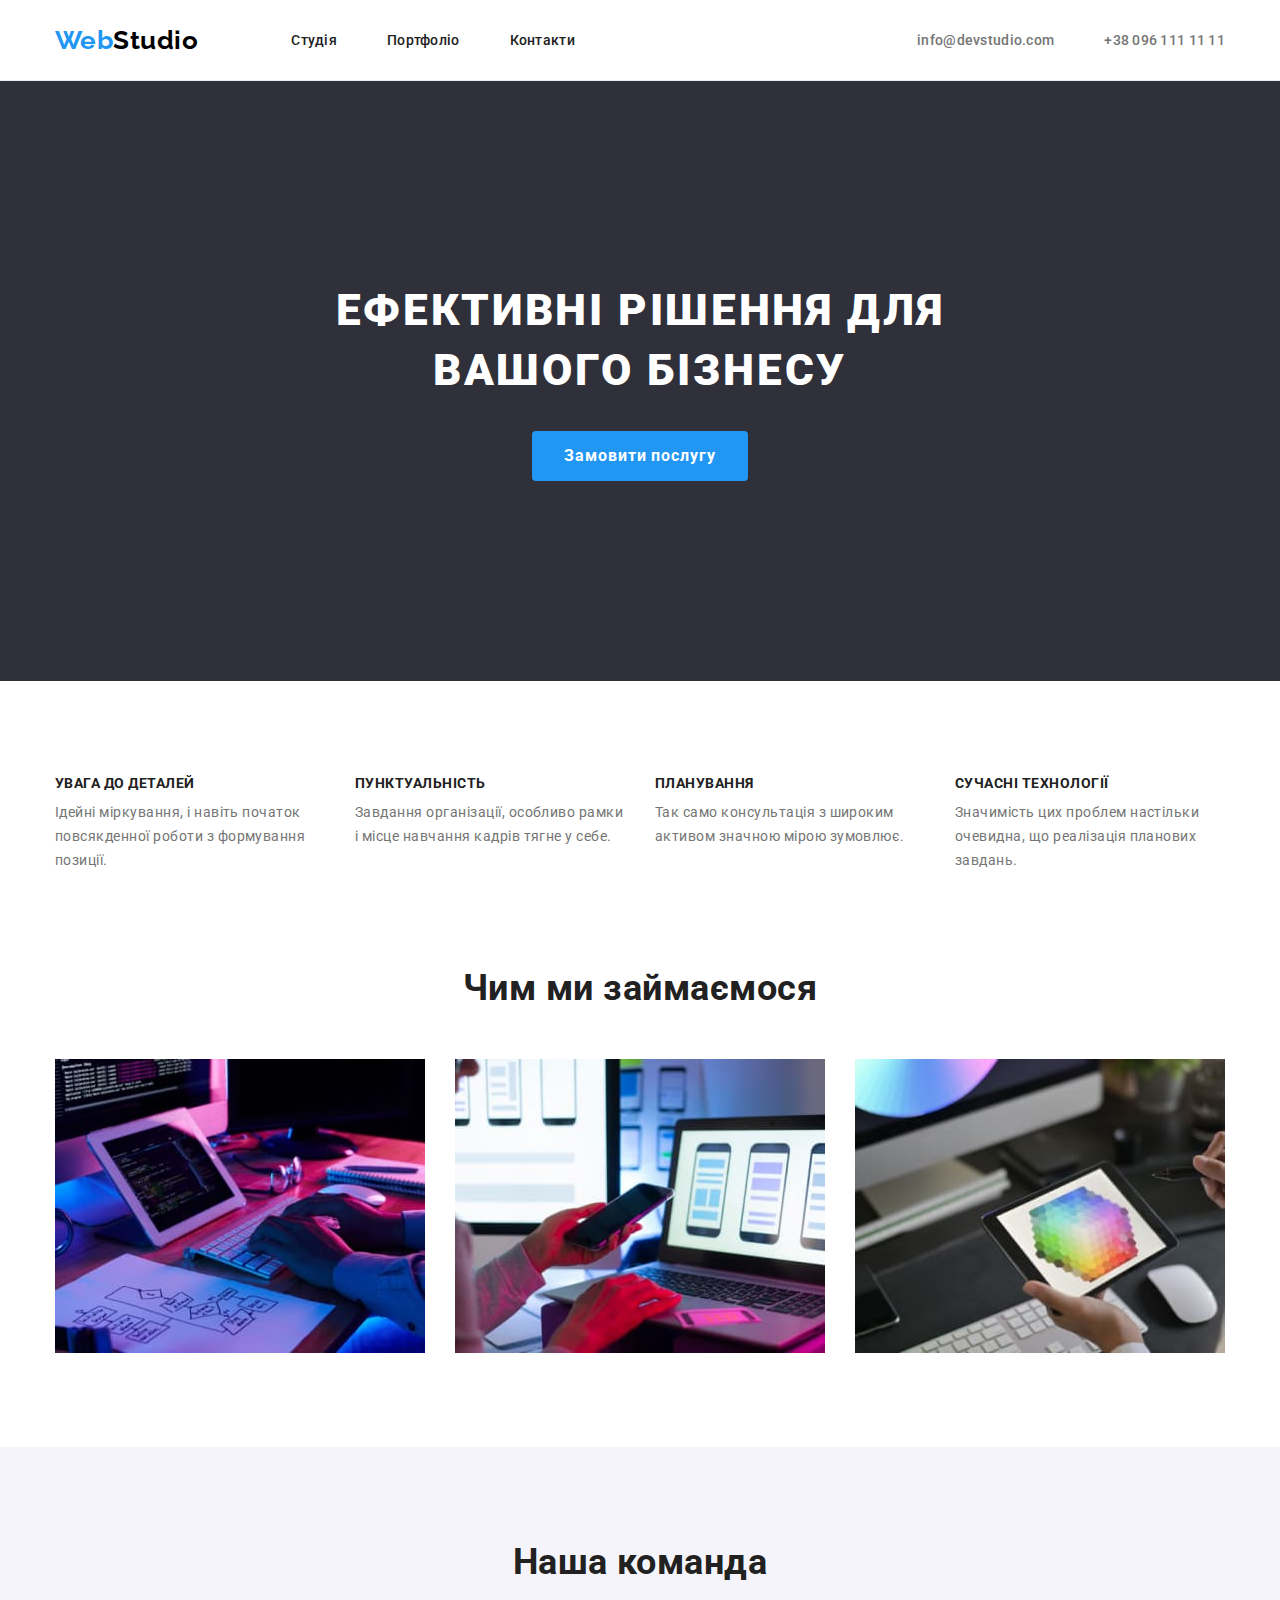
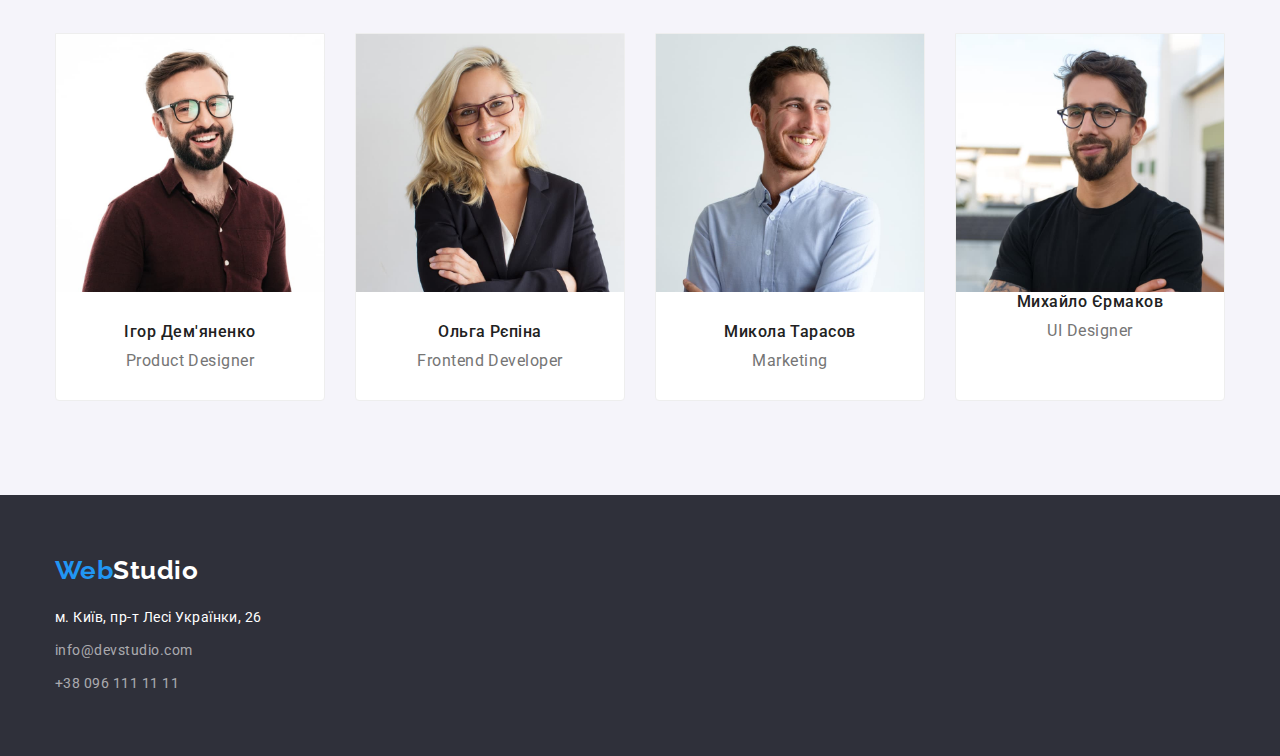
==== index.html @ 4dac2e26 "клонує усі файли з hw-03" ====
<!DOCTYPE html>
<html lang="uk">
  <head>
    <meta charset="UTF-8" />
    <meta http-equiv="X-UA-Compatible" content="IE=edge" />
    <meta name="viewport" content="width=device-width, initial-scale=1.0" />
    <title>WebStudio</title>
    <link
      href="https://fonts.googleapis.com/css2?family=Raleway:wght@700&family=Roboto:wght@400;500;700;900&display=swap"
      rel="stylesheet"
    />
    <link
      rel="stylesheet"
      href="https://cdnjs.cloudflare.com/ajax/libs/modern-normalize/1.1.0/modern-normalize.min.css"
    />
    <link rel="stylesheet" href="./css/styles.css" />
  </head>
  <body>
    <!--Шапка-->
    <header class="header">
      <div class="container main-header">
        <nav class="main-nav">
          <a class="logo-header" href="#"><span class="web">Web</span>Studio</a>
          <ul class="nav list">
            <li class="item"><a href="./index.html">Студія</a></li>
            <li class="item"><a href="./portfolio.html">Портфоліо</a></li>
            <li class="item"><a href="">Контакти</a></li>
          </ul>
        </nav>
        <ul class="contacts list">
          <li class="item"><a href="mailto:info@devstudio.com">info@devstudio.com</a></li>
          <li class="item"><a href="tell:+380961111111">+38 096 111 11 11</a></li>
        </ul>
      </div>
    </header>
    <!--Заказ услуги-->
    <!--Основной контент-->
    <main>
      <section class="hero">
        <div class="container">
          <h1 class="hero-title">ефективні рішення для вашого бізнесу</h1>
          <button class="btn" type="button">Замовити послугу</button>
        </div>
      </section>

      <!--Особливості-->
      <section class="advantage desk">
        <div class="container">
          <h2 class="title visually-hidden">Наші переваги</h2>
          <ul class="advantage-review list">
            <li class="item">
              <h3 class="advantage-point">увага до деталей</h3>
              <p>Ідейні міркування, і навіть початок повсякденної роботи з формування позиції.</p>
            </li>

            <li class="item">
              <h3 class="advantage-point">пунктуальність</h3>
              <p>Завдання організації, особливо рамки і місце навчання кадрів тягне у себе.</p>
            </li>

            <li class="item">
              <h3 class="advantage-point">планування</h3>
              <p>Так само консультація з широким активом значною мірою зумовлює.</p>
            </li>

            <li class="item">
              <h3 class="advantage-point">сучасні технології</h3>
              <p>Значимість цих проблем настільки очевидна, що реалізація планових завдань.</p>
            </li>
          </ul>
        </div>
      </section>

      <!--Хто ми-->
      <section class="activity section">
        <div class="container">
          <h2 class="title">Чим ми займаємося</h2>
          <ul class="activity-review list">
            <li class="item">
              <img src="./images/box1.jpg" alt="Розробка комп'ютерних програм" width="370" />
            </li>
            <li class="item">
              <img src="./images/box2.jpg" alt="Розробка мобільних додатків" width="370" />
            </li>
            <li class="item">
              <img src="./images/box3.jpg" alt="Розробка ігор" width="370" />
            </li>
          </ul>
        </div>
      </section>

      <!--Команда-->
      <section class="team section">
        <div class="container">
          <h2 class="title">Наша команда</h2>
          <ul class="team-review list">
            <li class="item">
              <img src="./images/staff1.jpg" alt="фото співробітника 1" width="270" />
              <div class="card-bottom">
                <h3 class="team-names">Ігор Дем'яненко</h3>
                <p lang="en">Product Designer</p>
              </div>
            </li>
            <li class="item">
              <img src="./images/staff2.jpg" alt="фото співробітника 2" width="270" />
              <div class="card-bottom">
                <h3 class="team-names">Ольга Рєпіна</h3>
                <p lang="en">Frontend Developer</p>
              </div>
            </li>
            <li class="item">
              <img src="./images/staff3.jpg" alt="фото співробітника 3" width="270" />
              <div class="card-bottom">
                <h3 class="team-names">Микола Тарасов</h3>
                <p lang="en">Marketing</p>
              </div>
            </li>
            <li class="item">
              <img src="./images/staff4.jpg" alt="фото співробітника 3" width="270" />
              <h3 class="team-names">Михайло Єрмаков</h3>
              <p lang="en">UI Designer</p>
            </li>
          </ul>
        </div>
      </section>
    </main>
    <footer class="footer">
      <div class="container main-footer">
        <a class="logo-footer" href=""><span class="web">Web</span>Studio</a>
        <address class="address">м. Київ, пр-т Лесі Українки, 26</address>
        <ul class="footer-contacts list">
          <li class="item"><a href="mailto:info@devstudio.com">info@devstudio.com</a></li>
          <li class="item"><a href="tell:+380961111111">+38 096 111 11 11</a></li>
        </ul>
      </div>
    </footer>
  </body>
</html>
---- css/styles.css ----
body {
  font-family: 'Roboto', sans-serif;
  color: #212121;
  letter-spacing: 0.03em;
}

:root {
  --main-background-color: #2f303a;
  --main-text-color: #757575;
  --accent-color: #2196f3;
}

.visually-hidden {
  position: absolute;
  width: 1px;
  height: 1px;
  margin: -1px;
  border: 0;
  padding: 0;
  white-space: nowrap;
  clip-path: inset(100%);
  clip: rect(0 0 0 0);
  overflow: hidden;
}

h1,
h2,
h3,
h4,
h5,
h6,
p {
  margin: 0;
}

.list {
  list-style: none;
  margin: 0;
  padding: 0;
}

button {
  cursor: pointer;
}

.container {
  margin: 0 auto;
  width: 1200px;
  padding-left: 15px;
  padding-right: 15px;
  /*outline: 2px solid tomato;*/
}

.section {
  padding-top: 94px;
  padding-bottom: 94px;
}

img {
  display: block;
  max-width: 100%;
}

.hero {
  padding-top: 200px;
  padding-bottom: 200px;
}

.desk {
  padding-top: 94px;
  padding-bottom: 0;
}

/*header*/

.main-header {
  display: flex;
  align-items: center;
}

.header {
  background-color: #ffff;
}

.header {
  border-bottom: 1px solid #ececec;
}
.web {
  color: var(--accent-color);
}

.logo-header {
  /*padding-top: 24px;
  padding-bottom: 25px;*/

  font-family: 'Raleway';
  color: #000000;
  font-weight: 700;
  font-size: 26px;
  line-height: 1.1923;
  text-decoration: none;
}

.main-nav {
  display: flex;
  align-items: center;
}

.nav {
  display: flex;
  margin-left: 93px;
  gap: 50px;
}

/*.nav .item + .item {
  margin-left: 50px;
}*/

.nav a {
  display: block;
  padding-top: 32px;
  padding-bottom: 32px;

  color: #212121;
  font-weight: 500;
  font-size: 14px;
  line-height: 1.1428;
  text-decoration: none;
  letter-spacing: 0.02em;
}

.nav a:hover,
.nav a:focus {
  color: var(--accent-color);
}

.contacts {
  display: flex;
  margin-left: auto;
  gap: 50px;
}

/*.contacts .item + .item {
  margin-left: 50px;
}*/

.contacts a {
  color: #757575;
  font-weight: 500;
  font-size: 14px;
  line-height: 1.1428;
  text-decoration: none;
  letter-spacing: 0.02em;
}

.contacts a:hover,
.contacts a:focus {
  color: var(--accent-color);
}

/*hero*/

.hero {
  background-color: var(--main-background-color);
  color: #ffff;
  text-align: center;
}

.hero-title {
  width: 696px;
  margin-right: auto;
  margin-left: auto;
  font-weight: 900;
  font-size: 44px;
  line-height: 1.3636;
  letter-spacing: 0.06em;
  text-transform: uppercase;
}

.btn {
  display: inline-block;
  background: var(--accent-color);
  color: #ffff;
  font-family: 'Roboto';
  font-weight: 700;
  font-size: 16px;
  line-height: 1.875;
  letter-spacing: 0.06em;

  border: 0;
  border-radius: 4px;
  padding: 10px 32px;
  min-width: 152px;
  min-height: 30px;
  margin-top: 30px;
}

/* button hero*/

.btn:hover,
.btn:focus {
  border: none;
  background-color: #188ce8;
}

.btn:active {
  border: none;
}

/* advatages*/

.title {
  margin-bottom: 50px;
  font-weight: 700;
  font-size: 36px;
  line-height: 1.1666;
}

.advantage-review {
  display: flex;
  flex-wrap: wrap;
  gap: 30px;
  justify-content: space-between;
}

.advantage-review .item {
  flex-basis: calc((100% - 90px) / 4);

  /*width: 270px;*/
}

/*.advantage-review .item + .item {
margin-left: 30px;
}*/

.advantage-point {
  margin-bottom: 10px;
  font-weight: 700;
  font-size: 14px;
  line-height: 1.1428;
  text-transform: uppercase;
}

.advantage-review p {
  color: var(--main-text-color);
  font-size: 14px;
  line-height: 1.7142;
}

/*Activity*/

.activity {
  text-align: center;
}

.activity-review {
  display: flex;
  gap: 30px;
  justify-content: space-between;
}

.activity-review .item {
  flex-basis: calc((100% - 60px) / 3);
}

/*.activity-review .item + .item {
  margin-left: 30px;
}*/

/*team*/

.team {
  background-color: #f5f4fa;
  text-align: center;
}

.team-review {
  display: flex;
  gap: 30px;
  justify-content: space-between;
}

/*team-review .item {
  flex-basis: calc((100% - 90px) / 4);
}
/*.team-review .item + .item {
  margin-left: 30px;
}*/

.card-bottom {
  padding-top: 30px;
  padding-bottom: 30px;
}

.team-names {
  margin-bottom: 10px;

  font-weight: 500;
  font-size: 16px;
  line-height: 1.1875;
}

.team-review p {
  color: var(--main-text-color);
  font-size: 16px;
  line-height: 1.1875;
}

.team-review .item {
  flex-basis: calc((100% - 90px) / 4);
  background: #ffffff;
  border: 1px solid #eeeeee;
  border-radius: 0px 0px 4px 4px;
}

/*footer*/

.footer {
  background-color: var(--main-background-color);
  padding-top: 60px;
  padding-bottom: 60px;
}

/*.main-footer {
  display: flex;
  flex-direction: column;
}*/

.logo-footer {
  /*padding-top: 60px;*/
  display: inline-block;
  margin-bottom: 20px;
  font-family: 'Raleway';
  color: #ffffff;
  font-weight: 700;
  font-size: 26px;
  line-height: 1.1923;
  text-decoration: none;
}

.address {
  margin-bottom: 9px;
  font-style: normal;
  font-size: 14px;
  line-height: 1.7142;
  color: #ffff;
}

.footer-contacts .item:not(:last-child) {
  margin-bottom: 9px;
}
.footer-contacts a {
  font-size: 14px;
  line-height: 1.7142;
  color: rgba(255, 255, 255, 0.6);
  text-decoration: none;
}

.footer-contacts a:hover,
.footer-contacts a:focus {
  color: var(--accent-color);
}

/* ПОРТФОЛІО*/

.portfolio-buttons {
  display: flex;
  gap: 8px;
  justify-content: center;

  margin-bottom: 50px;
}

/*.portfolio-buttons .item {
  flex-basis: calc((100% - 90px) / 4);
}

/*.portfolio-buttons .item + .item {
  margin-left: 8px;
}*/

.portfolio-buttons button {
  min-width: 73px;
  font-family: 'Roboto';
  font-weight: 500;
  font-size: 16px;
  line-height: 1.625;
  border: none;
  background: #f5f4fa;
  color: #212121;
  border-radius: 4px;
  padding-top: 6px;
  padding-bottom: 6px;
  padding-right: 22px;
  padding-left: 22px;
  text-align: center;
}

.portfolio-buttons button:hover,
.portfolio-buttons button:focus,
.portfolio-buttons button:active {
  color: #ffffff;
  background-color: var(--accent-color);
}

.portfolio-buttons .main {
  padding-top: 6px;
  padding-bottom: 6px;
  padding-right: 25px;
  padding-left: 25px;
}

.portfolio-examples {
  display: flex;
  flex-wrap: wrap;
  gap: 30px;
  justify-content: space-between;
}

.portfolio-examples a {
  text-decoration: none;
}

.portfolio-examples .item {
  background-color: #ffffff;
  flex-basis: calc((100% - 60px) / 3);
  /*text-align: center;*/
}

.project-title {
  margin-bottom: 4px;

  font-weight: 700;
  font-size: 18px;
  line-height: 2;
  letter-spacing: 0.06em;

  color: #212121;
}

.portfolio-examples p {
  /*padding-bottom: 20px;
  padding-left: 24px;*/

  font-size: 16px;
  line-height: 1.875;
  color: var(--main-text-color);
}

.portfolio-examples .box {
  border-right: 1px solid #eeeeee;
  border-bottom: 1px solid #eeeeee;
  border-left: 1px solid #eeeeee;

  padding-top: 20px;
  padding-right: 24px;
  padding-bottom: 20px;
  padding-left: 24px;
}
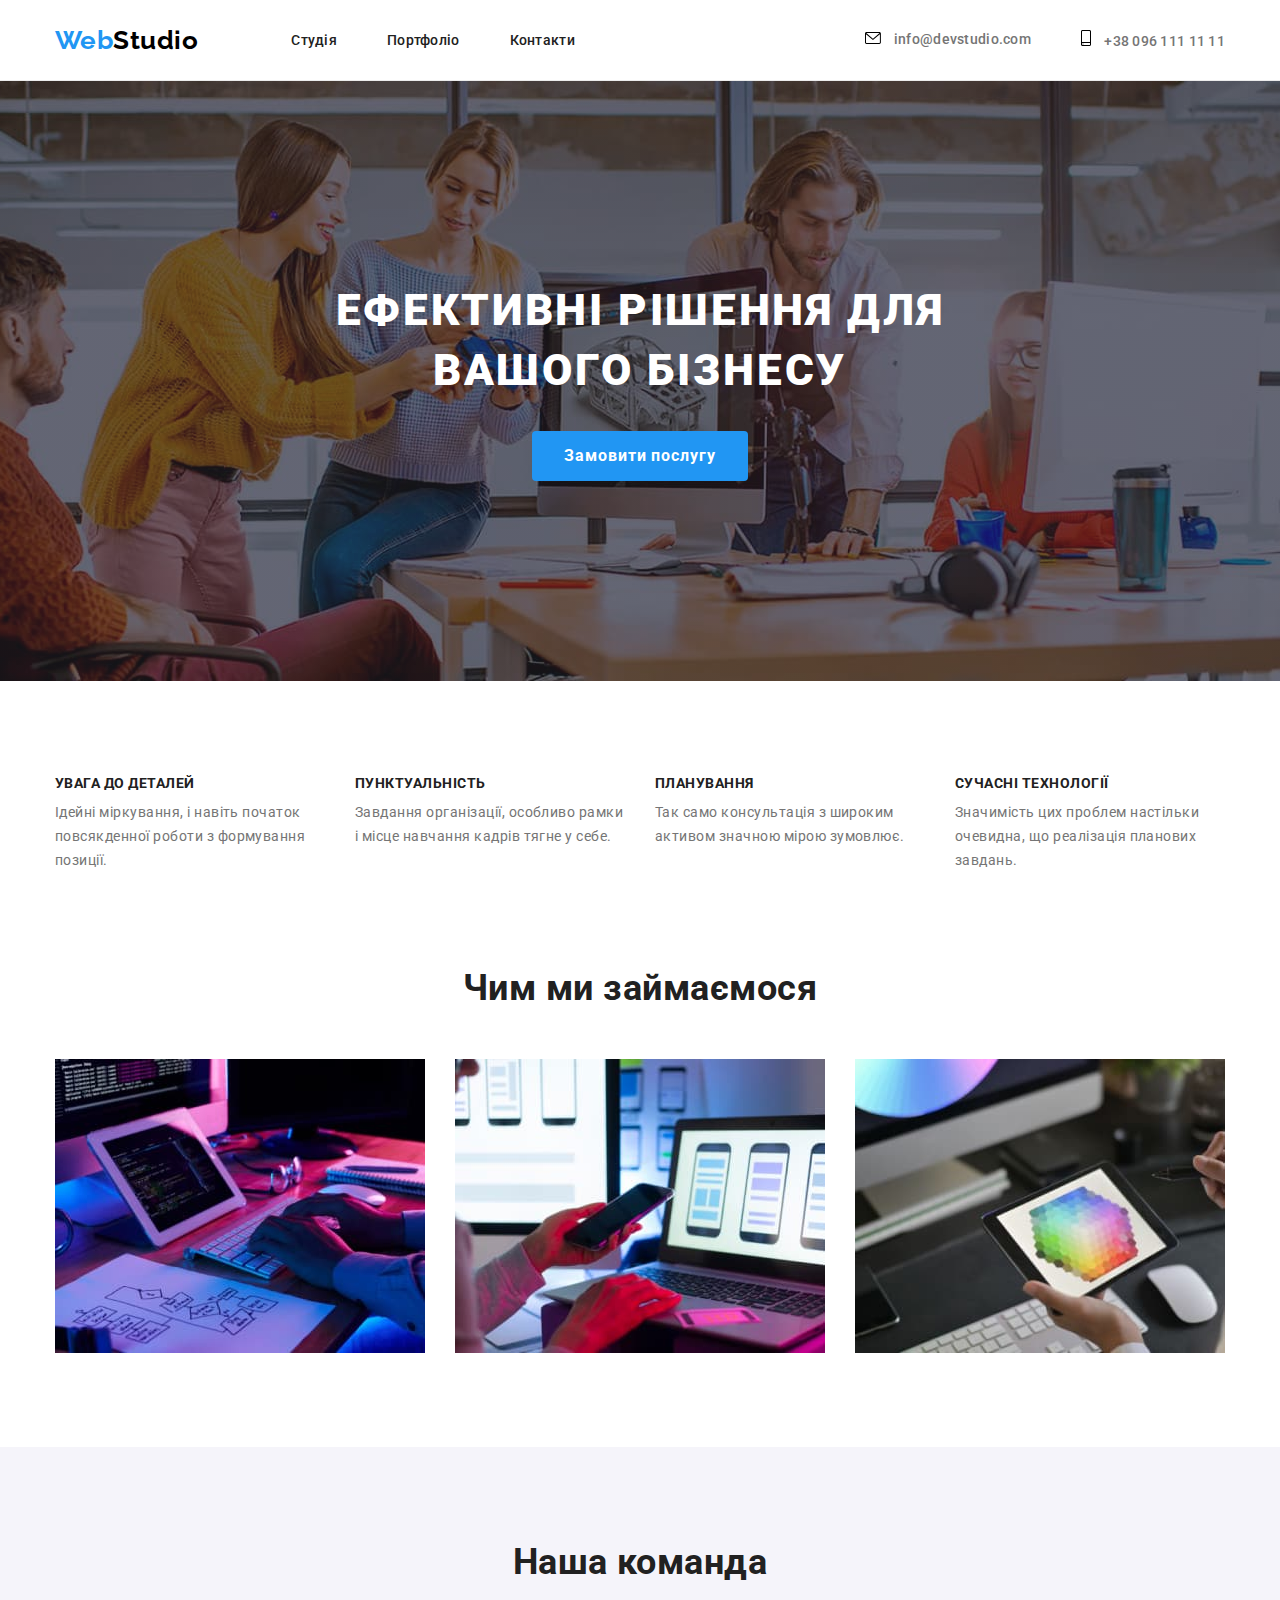
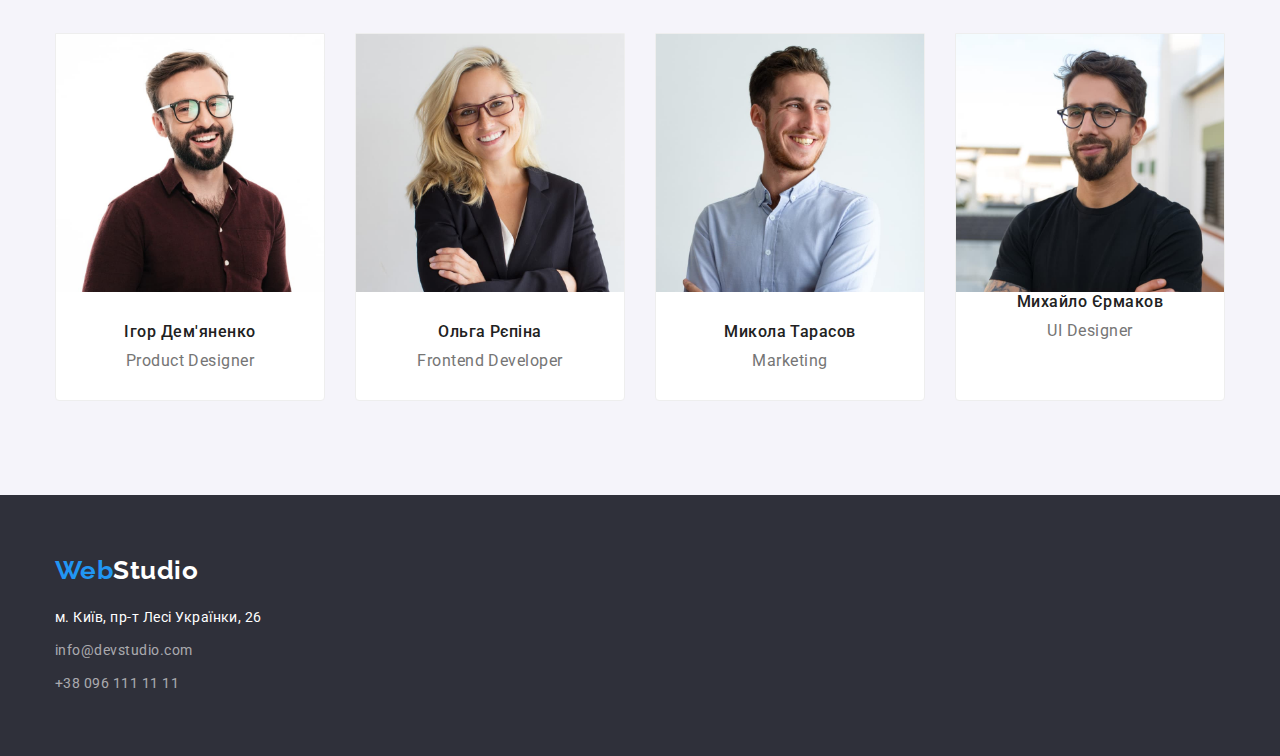
==== commit 158d98c6: "завантажує спрей svg" ====
--- a/index.html
+++ b/index.html
@@ -28,8 +28,22 @@
           </ul>
         </nav>
         <ul class="contacts list">
-          <li class="item"><a href="mailto:info@devstudio.com">info@devstudio.com</a></li>
-          <li class="item"><a href="tell:+380961111111">+38 096 111 11 11</a></li>
+          <li class="item">
+            <a href="mailto:info@devstudio.com">
+              <svg class="icon-color" width="16" height="12">
+                <use href="./images/icons.svg#icon-envelope-hover"></use>
+              </svg>
+              info@devstudio.com
+            </a>
+          </li>
+          <li class="item">
+            <a href="tell:+380961111111">
+              <svg class="icon-color" width="10" height="16">
+                <use href="./images/icons.svg#icon-smartphone-1"></use>
+              </svg>
+              +38 096 111 11 11</a
+            >
+          </li>
         </ul>
       </div>
     </header>
--- a/css/styles.css
+++ b/css/styles.css
@@ -144,6 +144,10 @@
   margin-left: 50px;
 }*/
 
+.icon-color {
+  margin-right: 10px;
+}
+
 .contacts a {
   color: #757575;
   font-weight: 500;
@@ -156,6 +160,11 @@
 .contacts a:hover,
 .contacts a:focus {
   color: var(--accent-color);
+}
+
+.contacts a:hover .icon-color,
+.contacts a:focus .icon-color {
+  fill: var(--accent-color);
 }
 
 /*hero*/
@@ -164,6 +173,19 @@
   background-color: var(--main-background-color);
   color: #ffff;
   text-align: center;
+}
+
+/*багатошаровий фон*/
+.hero {
+  max-width: 1600px;
+  height: 600px;
+  margin-left: auto;
+  margin-right: auto;
+  background-image: linear-gradient(rgba(47, 48, 58, 0.4), rgba(47, 48, 58, 0.4)),
+    url(../images/hero.jpg);
+  background-repeat: no-repeat;
+  background-size: cover;
+  background-position: center;
 }
 
 .hero-title {
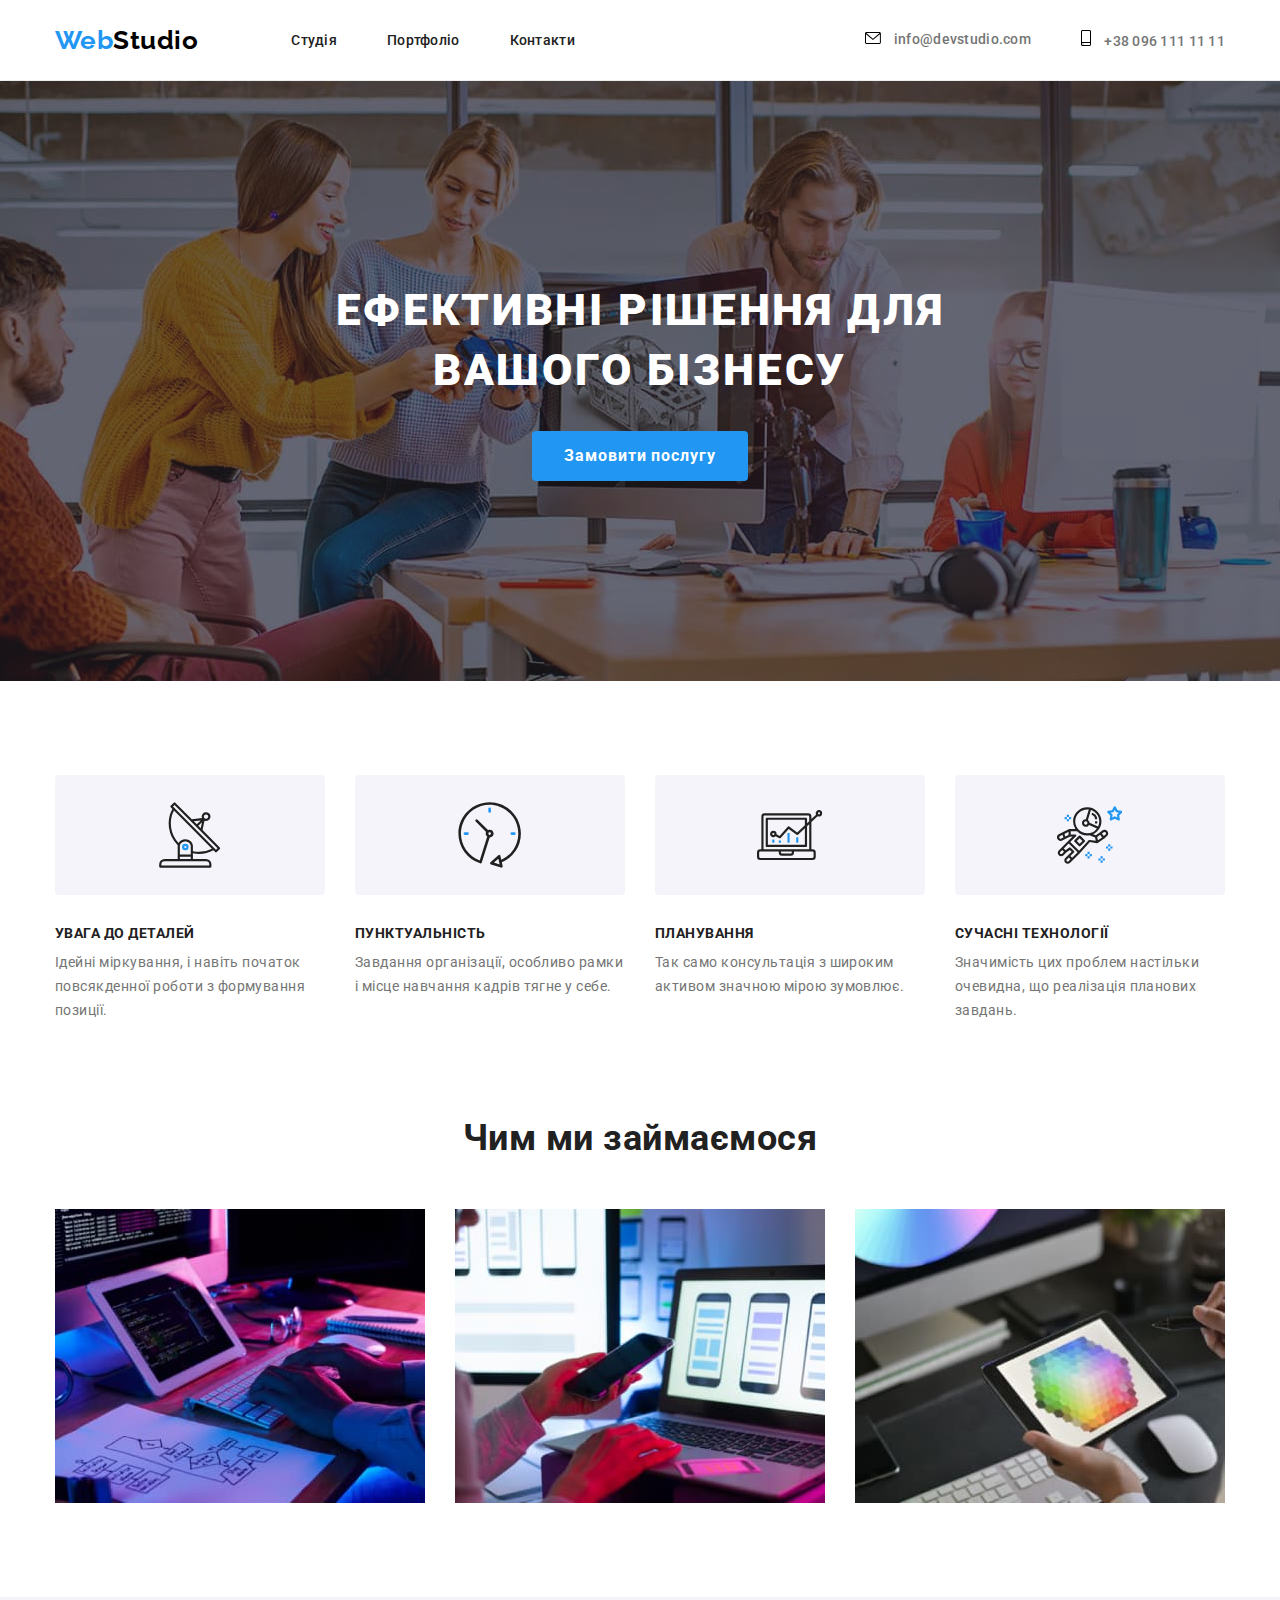
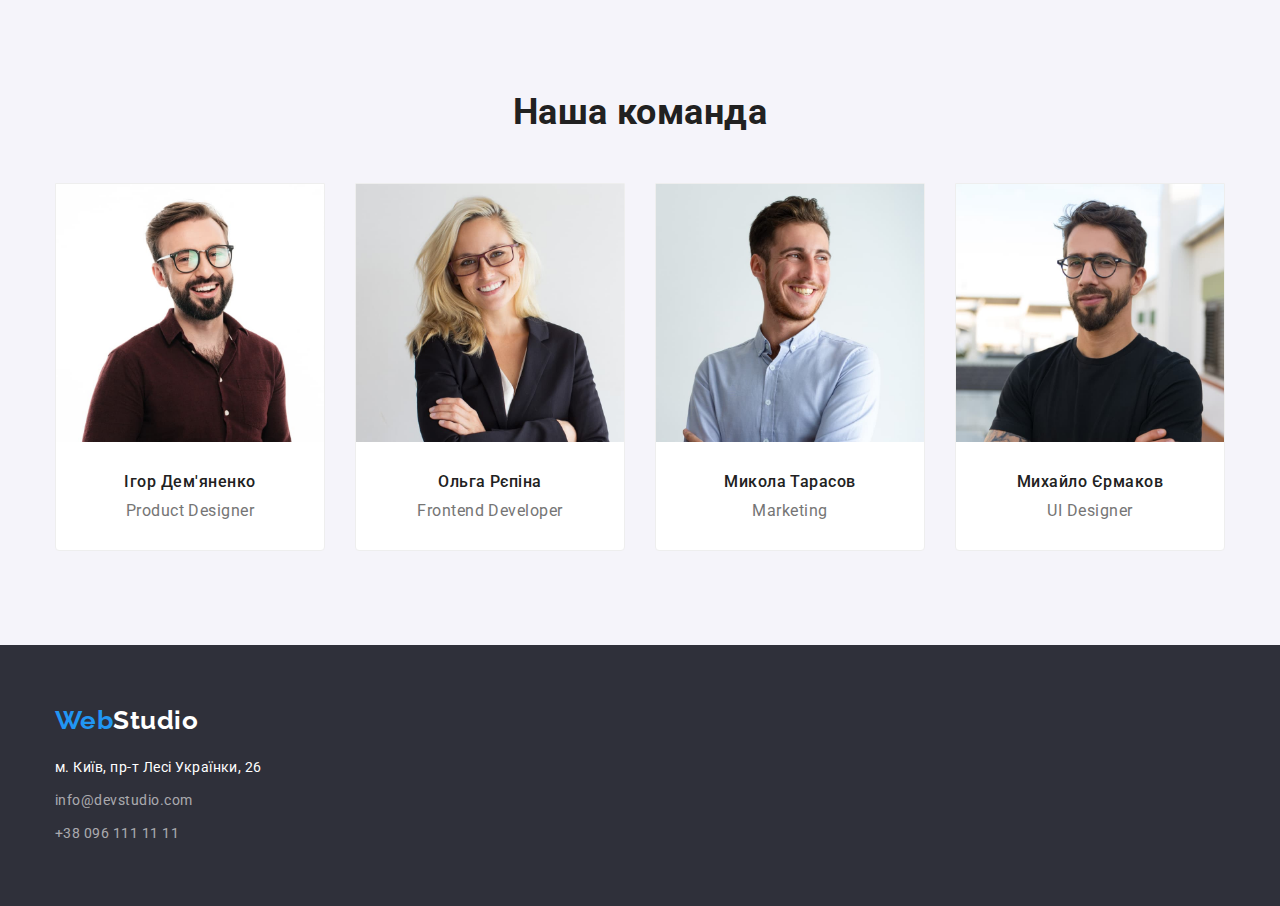
==== commit 6dc7f3e3: "встановлює іконки в ПЕРЕВАГИ" ====
--- a/index.html
+++ b/index.html
@@ -63,21 +63,41 @@
           <h2 class="title visually-hidden">Наші переваги</h2>
           <ul class="advantage-review list">
             <li class="item">
+              <div class="picture">
+                <svg width="65.32" height="70">
+                  <use href="./images/icons.svg#icon-antenna-1"></use>
+                </svg>
+              </div>
               <h3 class="advantage-point">увага до деталей</h3>
               <p>Ідейні міркування, і навіть початок повсякденної роботи з формування позиції.</p>
             </li>
 
             <li class="item">
+              <div class="picture">
+                <svg width="65.32" height="70">
+                  <use href="./images/icons.svg#icon-clock-1"></use>
+                </svg>
+              </div>
               <h3 class="advantage-point">пунктуальність</h3>
               <p>Завдання організації, особливо рамки і місце навчання кадрів тягне у себе.</p>
             </li>
 
             <li class="item">
+              <div class="picture">
+                <svg width="65.32" height="70">
+                  <use href="./images/icons.svg#icon-diagram-1"></use>
+                </svg>
+              </div>
               <h3 class="advantage-point">планування</h3>
               <p>Так само консультація з широким активом значною мірою зумовлює.</p>
             </li>
 
             <li class="item">
+              <div class="picture">
+                <svg width="65.32" height="70">
+                  <use href="./images/icons.svg#icon-astronaut-1"></use>
+                </svg>
+              </div>
               <h3 class="advantage-point">сучасні технології</h3>
               <p>Значимість цих проблем настільки очевидна, що реалізація планових завдань.</p>
             </li>
@@ -130,9 +150,11 @@
               </div>
             </li>
             <li class="item">
-              <img src="./images/staff4.jpg" alt="фото співробітника 3" width="270" />
-              <h3 class="team-names">Михайло Єрмаков</h3>
-              <p lang="en">UI Designer</p>
+              <img src="./images/staff4.jpg" alt="фото співробітника 4" width="270" />
+              <div class="card-bottom">
+                <h3 class="team-names">Михайло Єрмаков</h3>
+                <p lang="en">UI Designer</p>
+              </div>
             </li>
           </ul>
         </div>
--- a/css/styles.css
+++ b/css/styles.css
@@ -230,6 +230,19 @@
 }
 
 /* advatages*/
+
+/*написання картинки з вбудованою іконкою*/
+
+.picture {
+  display: flex;
+  width: 270px;
+  height: 120px;
+  background: #f5f4fa;
+  border-radius: 4px;
+  margin-bottom: 30px;
+  align-items: center;
+  justify-content: center;
+}
 
 .title {
   margin-bottom: 50px;
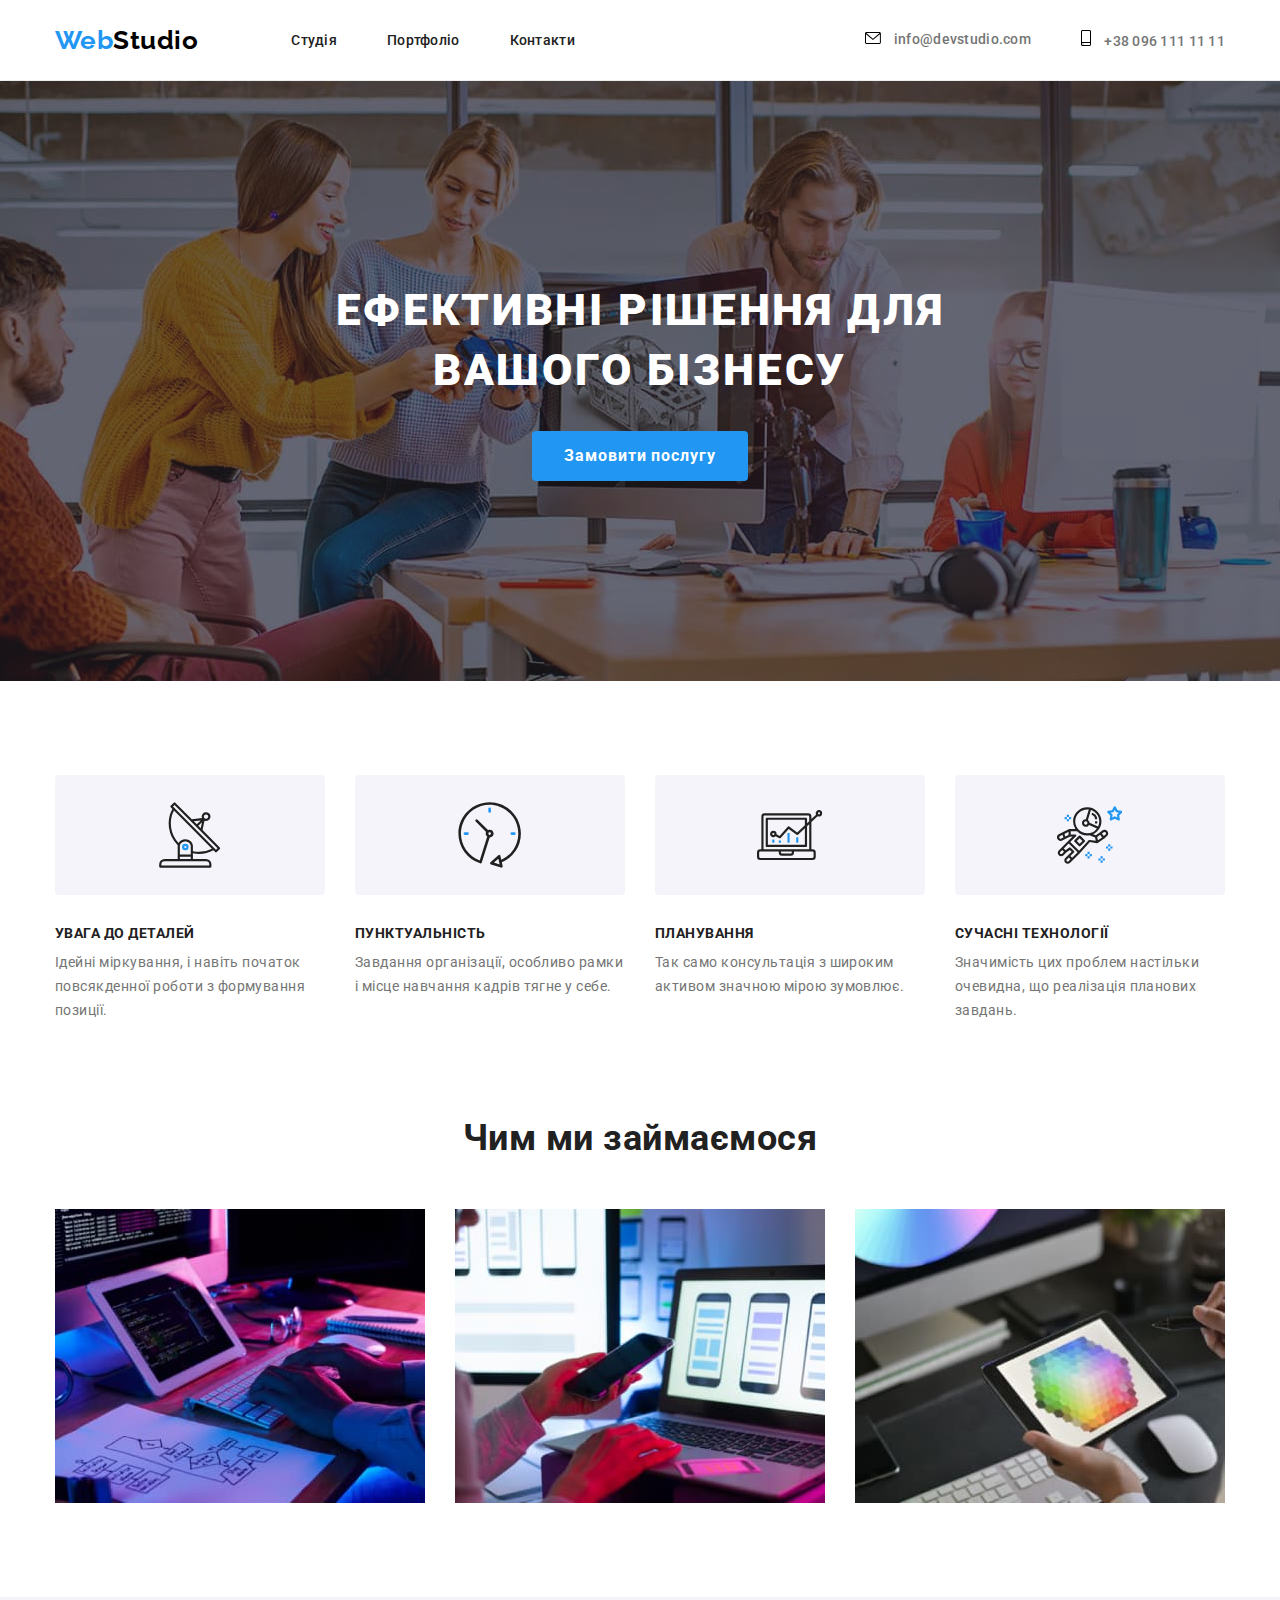
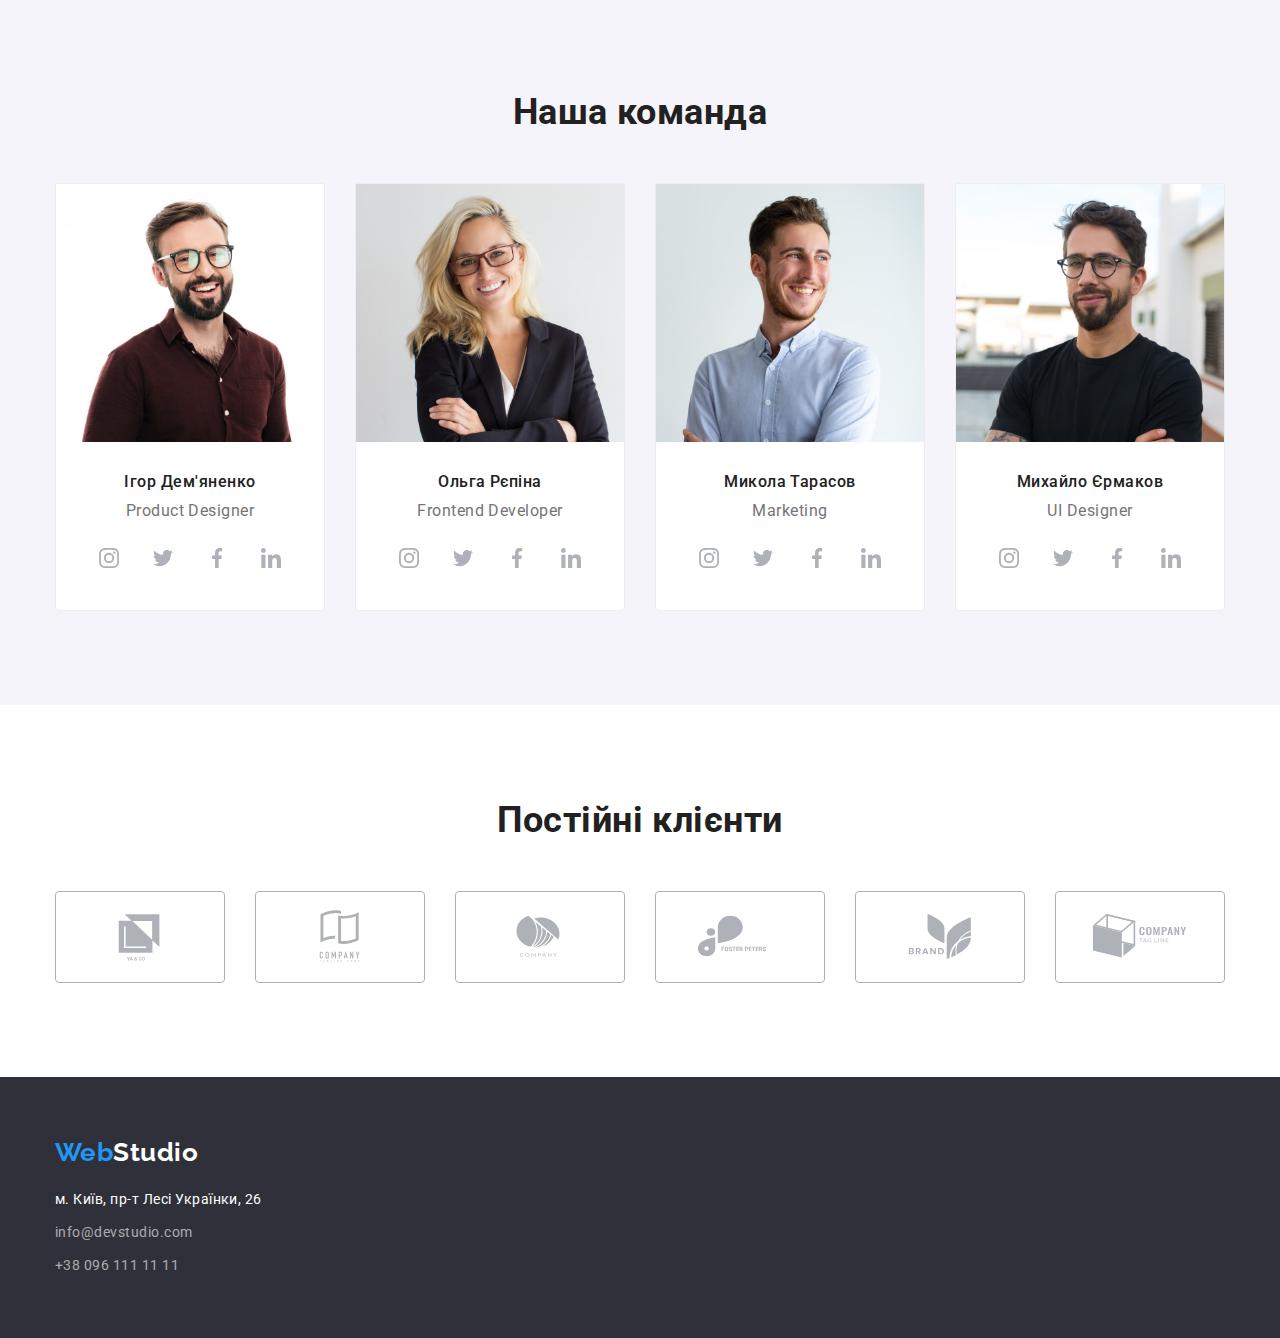
==== commit af322f2e: "ставить svg на команду і клієнтів" ====
--- a/index.html
+++ b/index.html
@@ -133,6 +133,36 @@
               <div class="card-bottom">
                 <h3 class="team-names">Ігор Дем'яненко</h3>
                 <p lang="en">Product Designer</p>
+                <ul class="networks list">
+                  <li class="team-networks">
+                    <a class="network-link" href="#">
+                      <svg class="networks-icon" width="20" height="20">
+                        <use href="./images/icons.svg#icon-instagram-2"></use>
+                      </svg>
+                    </a>
+                  </li>
+                  <li class="team-networks">
+                    <a class="network-link" href="#">
+                      <svg class="networks-icon" width="20" height="20">
+                        <use href="./images/icons.svg#icon-twitter-1"></use>
+                      </svg>
+                    </a>
+                  </li>
+                  <li class="team-networks">
+                    <a class="network-link" href="#">
+                      <svg class="networks-icon" width="20" height="20">
+                        <use href="./images/icons.svg#icon-facebook-1"></use>
+                      </svg>
+                    </a>
+                  </li>
+                  <li class="team-networks">
+                    <a class="network-link" href="#">
+                      <svg class="networks-icon" width="20" height="20">
+                        <use href="./images/icons.svg#icon-linkedin-1"></use>
+                      </svg>
+                    </a>
+                  </li>
+                </ul>
               </div>
             </li>
             <li class="item">
@@ -140,6 +170,36 @@
               <div class="card-bottom">
                 <h3 class="team-names">Ольга Рєпіна</h3>
                 <p lang="en">Frontend Developer</p>
+                <ul class="networks list">
+                  <li class="team-networks">
+                    <a class="network-link" href="#">
+                      <svg class="networks-icon" width="20" height="20">
+                        <use href="./images/icons.svg#icon-instagram-2"></use>
+                      </svg>
+                    </a>
+                  </li>
+                  <li class="team-networks">
+                    <a class="network-link" href="#">
+                      <svg class="networks-icon" width="20" height="20">
+                        <use href="./images/icons.svg#icon-twitter-1"></use>
+                      </svg>
+                    </a>
+                  </li>
+                  <li class="team-networks">
+                    <a class="network-link" href="#">
+                      <svg class="networks-icon" width="20" height="20">
+                        <use href="./images/icons.svg#icon-facebook-1"></use>
+                      </svg>
+                    </a>
+                  </li>
+                  <li class="team-networks">
+                    <a class="network-link" href="#">
+                      <svg class="networks-icon" width="20" height="20">
+                        <use href="./images/icons.svg#icon-linkedin-1"></use>
+                      </svg>
+                    </a>
+                  </li>
+                </ul>
               </div>
             </li>
             <li class="item">
@@ -147,6 +207,36 @@
               <div class="card-bottom">
                 <h3 class="team-names">Микола Тарасов</h3>
                 <p lang="en">Marketing</p>
+                <ul class="networks list">
+                  <li class="team-networks list">
+                    <a class="network-link" href="#">
+                      <svg class="networks-icon" width="20" height="20">
+                        <use href="./images/icons.svg#icon-instagram-2"></use>
+                      </svg>
+                    </a>
+                  </li>
+                  <li class="team-networks">
+                    <a class="network-link" href="#">
+                      <svg class="networks-icon" width="20" height="20">
+                        <use href="./images/icons.svg#icon-twitter-1"></use>
+                      </svg>
+                    </a>
+                  </li>
+                  <li class="team-networks">
+                    <a class="network-link" href="#">
+                      <svg class="networks-icon" width="20" height="20">
+                        <use href="./images/icons.svg#icon-facebook-1"></use>
+                      </svg>
+                    </a>
+                  </li>
+                  <li class="team-networks">
+                    <a class="network-link" href="#">
+                      <svg class="networks-icon" width="20" height="20">
+                        <use href="./images/icons.svg#icon-linkedin-1"></use>
+                      </svg>
+                    </a>
+                  </li>
+                </ul>
               </div>
             </li>
             <li class="item">
@@ -154,7 +244,89 @@
               <div class="card-bottom">
                 <h3 class="team-names">Михайло Єрмаков</h3>
                 <p lang="en">UI Designer</p>
-              </div>
+                <ul class="networks list">
+                  <li class="team-networks">
+                    <a class="network-link" href="#">
+                      <svg class="networks-icon" width="20" height="20">
+                        <use href="./images/icons.svg#icon-instagram-2"></use>
+                      </svg>
+                    </a>
+                  </li>
+                  <li class="team-networks">
+                    <a class="network-link" href="#">
+                      <svg class="networks-icon" width="20" height="20">
+                        <use href="./images/icons.svg#icon-twitter-1"></use>
+                      </svg>
+                    </a>
+                  </li>
+                  <li class="team-networks">
+                    <a class="network-link" href="#">
+                      <svg class="networks-icon" width="20" height="20">
+                        <use href="./images/icons.svg#icon-facebook-1"></use>
+                      </svg>
+                    </a>
+                  </li>
+                  <li class="team-networks">
+                    <a class="network-link" href="#">
+                      <svg class="networks-icon" width="20" height="20">
+                        <use href="./images/icons.svg#icon-linkedin-1"></use>
+                      </svg>
+                    </a>
+                  </li>
+                </ul>
+              </div>
+            </li>
+          </ul>
+        </div>
+      </section>
+
+      <!--Клієнти-->
+
+      <section class="clients section">
+        <div class="clients container">
+          <h2 class="title">Постійні клієнти</h2>
+          <ul class="clients-list list">
+            <li class="client-logo">
+              <a class="client-link" href="#">
+                <svg class="client-icon" width="106" height="60">
+                  <use href="./images/icons.svg#icon-Logo"></use>
+                </svg>
+              </a>
+            </li>
+            <li class="client-logo">
+              <a class="client-link" href="#">
+                <svg class="client-icon" width="106" height="60">
+                  <use href="./images/icons.svg#icon-Logo-1"></use>
+                </svg>
+              </a>
+            </li>
+            <li class="client-logo">
+              <a class="client-link" href="#">
+                <svg class="client-icon" width="106" height="60">
+                  <use href="./images/icons.svg#icon-Logo-2"></use>
+                </svg>
+              </a>
+            </li>
+            <li class="client-logo">
+              <a class="client-link" href="#">
+                <svg class="client-icon" width="106" height="60">
+                  <use href="./images/icons.svg#icon-Logo-3"></use>
+                </svg>
+              </a>
+            </li>
+            <li class="client-logo">
+              <a class="client-link" href="#">
+                <svg class="client-icon" width="106" height="60">
+                  <use href="./images/icons.svg#icon-Logo-4"></use>
+                </svg>
+              </a>
+            </li>
+            <li class="client-logo">
+              <a class="client-link" href="#">
+                <svg class="client-icon" width="106" height="60">
+                  <use href="./images/icons.svg#icon-Logo-5"></use>
+                </svg>
+              </a>
             </li>
           </ul>
         </div>
@@ -168,6 +340,7 @@
           <li class="item"><a href="mailto:info@devstudio.com">info@devstudio.com</a></li>
           <li class="item"><a href="tell:+380961111111">+38 096 111 11 11</a></li>
         </ul>
+        <div class="join-us"></div>
       </div>
     </footer>
   </body>
--- a/css/styles.css
+++ b/css/styles.css
@@ -339,6 +339,38 @@
   color: var(--main-text-color);
   font-size: 16px;
   line-height: 1.1875;
+  margin-bottom: 16px;
+}
+
+/*оформление иконок соц.сетей*/
+
+.networks {
+  display: flex;
+  justify-content: center;
+  gap: 10px;
+}
+.team-networks {
+  width: 44px;
+  height: 44px;
+}
+
+.network-link {
+  width: 100%;
+  height: 100%;
+  /*background-color: blue;*/
+  border-radius: 50%;
+  display: flex;
+  align-items: center;
+  justify-content: center;
+  fill: #afb1b8;
+}
+
+.network-link:hover {
+  background-color: var(--accent-color);
+}
+
+.network-link:hover .networks-icon {
+  fill: #ffffff;
 }
 
 .team-review .item {
@@ -346,6 +378,42 @@
   background: #ffffff;
   border: 1px solid #eeeeee;
   border-radius: 0px 0px 4px 4px;
+}
+
+/*Постійні клієнти*/
+
+.clients {
+  text-align: center;
+}
+
+.clients-list {
+  display: flex;
+  gap: 30px;
+  justify-content: space-between;
+}
+
+.client-link {
+  width: 100%;
+  height: 100%;
+  display: flex;
+  align-items: center;
+  justify-content: center;
+  fill: #afb1b8;
+}
+
+.client-logo {
+  width: 170px;
+  height: 92px;
+  border: 1px solid #afb1b8;
+  border-radius: 4px;
+}
+
+.client-logo:hover {
+  border-color: var(--accent-color);
+}
+
+.client-logo:hover .client-icon {
+  fill: var(--accent-color);
 }
 
 /*footer*/
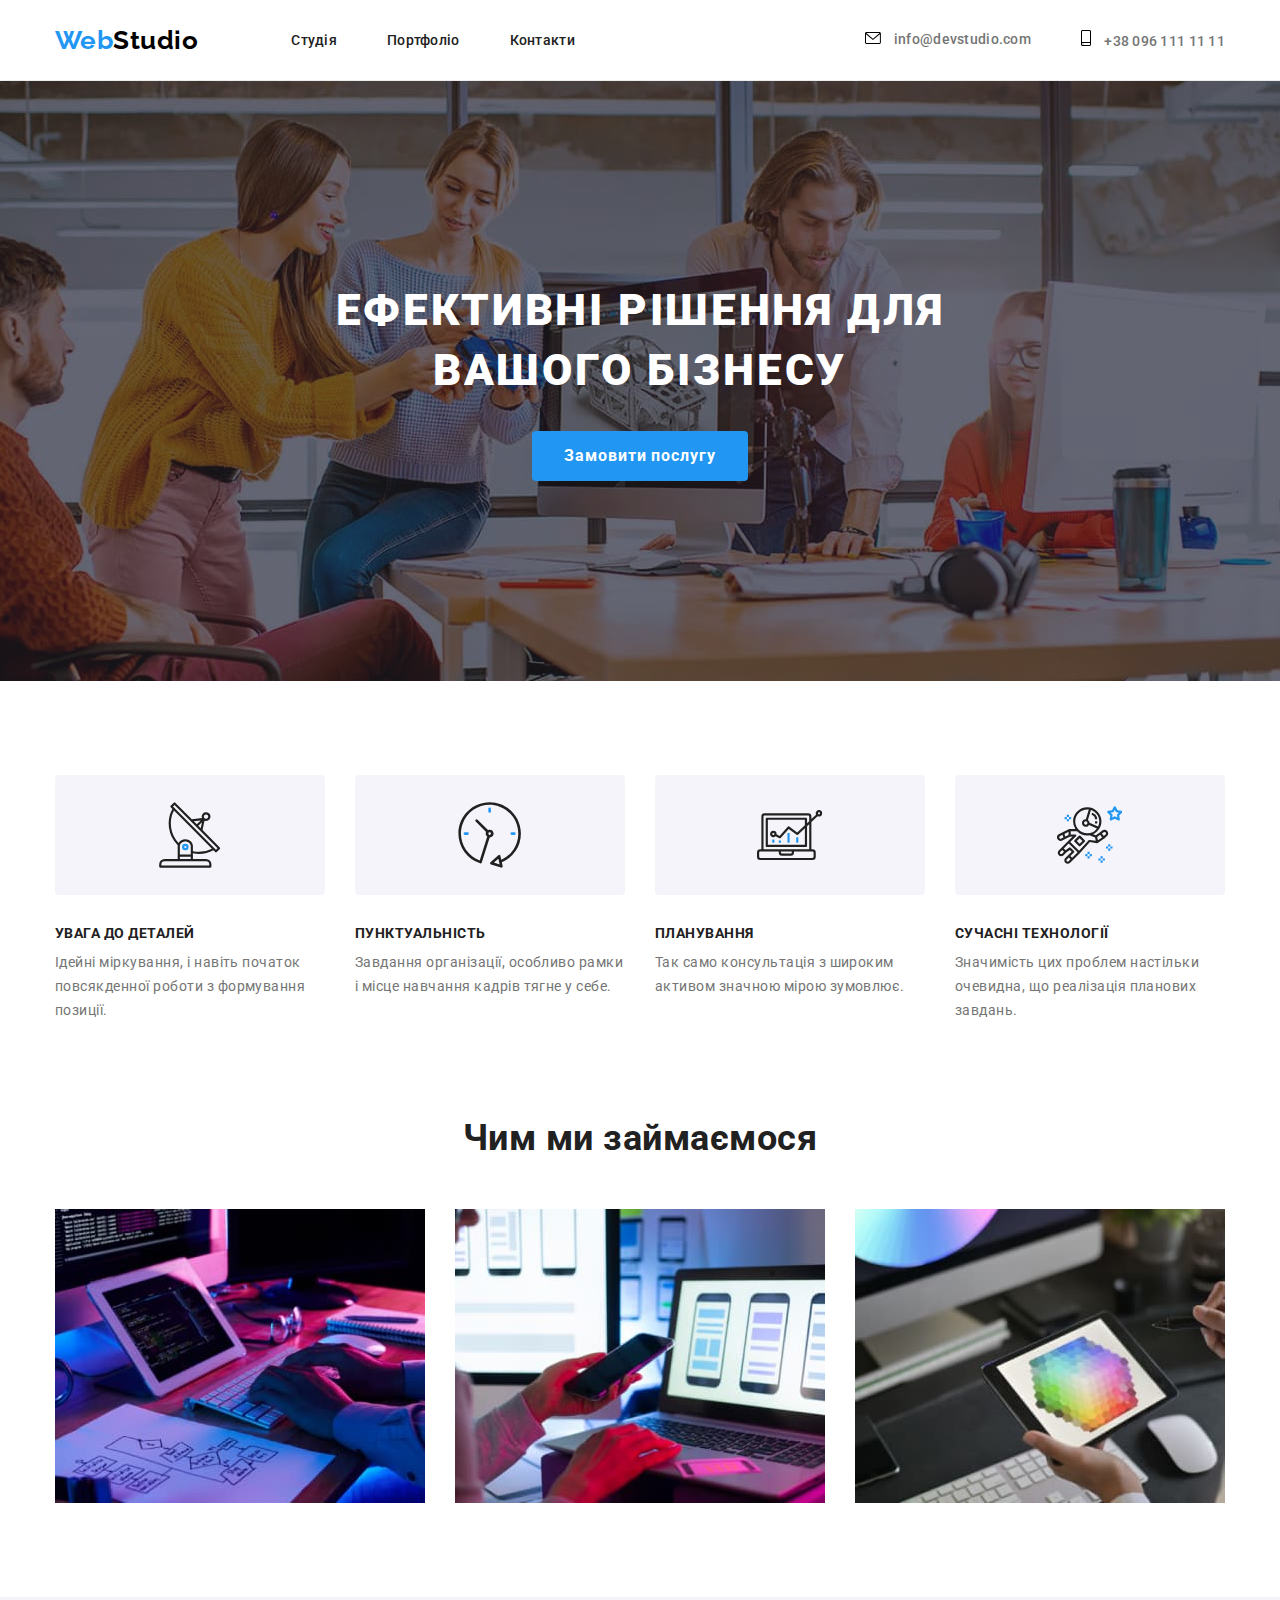
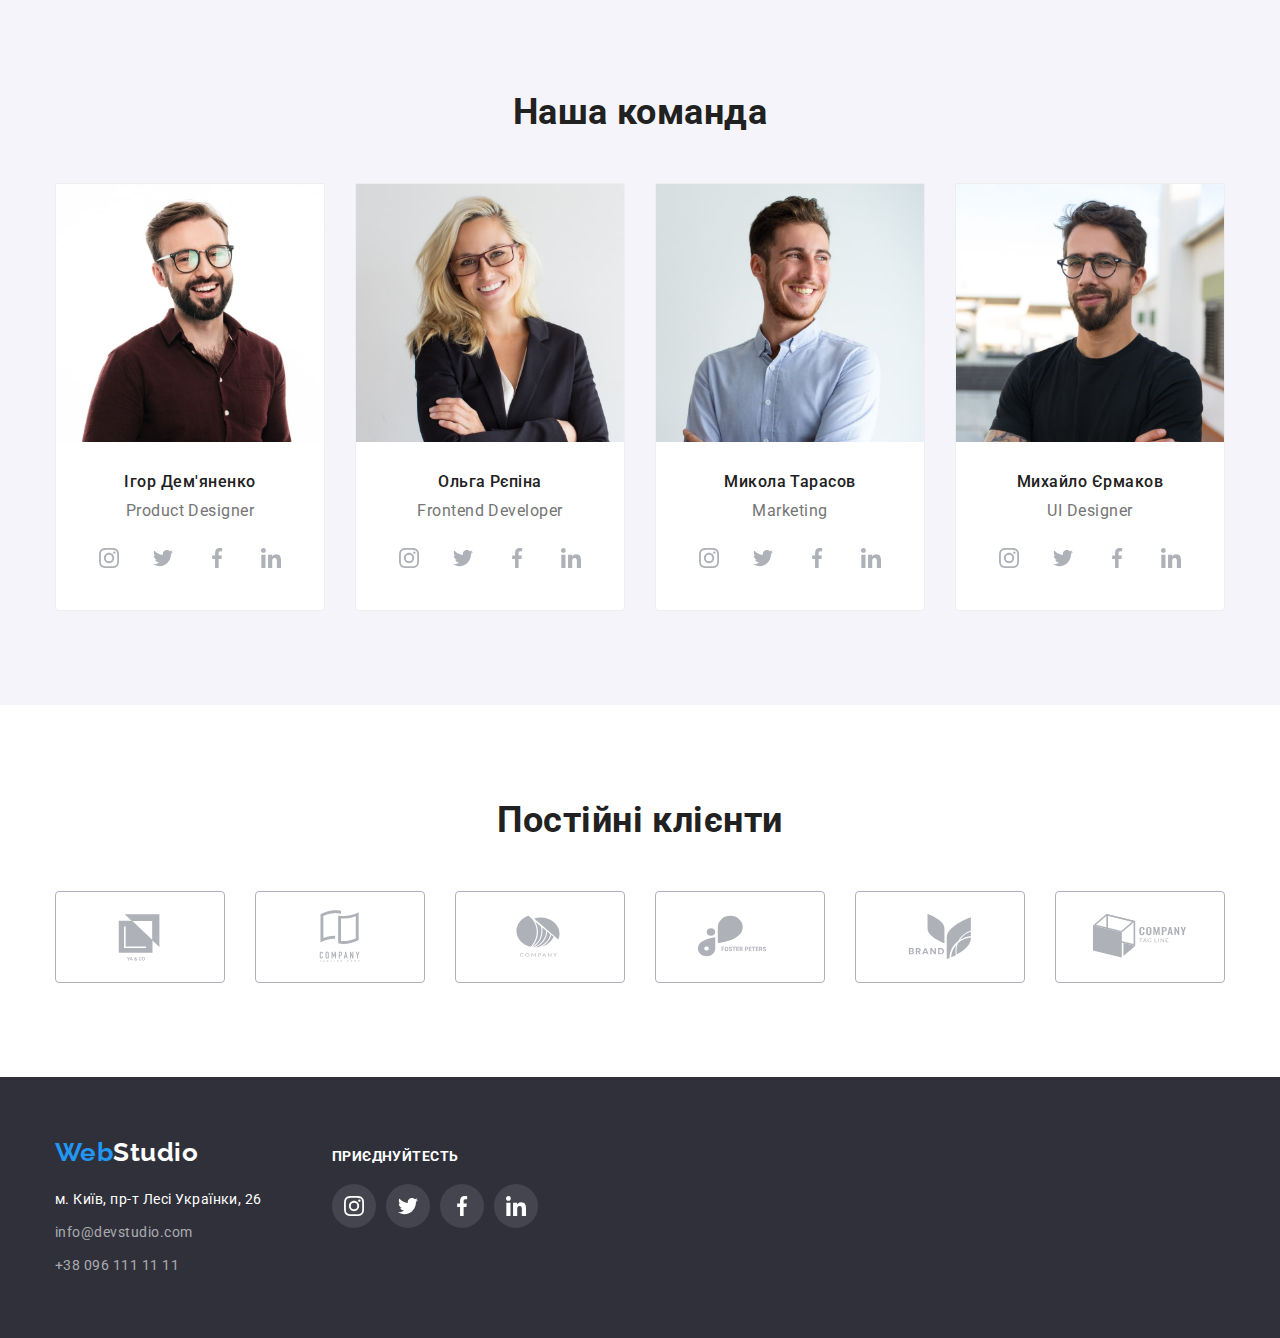
==== commit 604c676f: "завершує всю розмітку svg" ====
--- a/index.html
+++ b/index.html
@@ -334,13 +334,47 @@
     </main>
     <footer class="footer">
       <div class="container main-footer">
-        <a class="logo-footer" href=""><span class="web">Web</span>Studio</a>
-        <address class="address">м. Київ, пр-т Лесі Українки, 26</address>
-        <ul class="footer-contacts list">
-          <li class="item"><a href="mailto:info@devstudio.com">info@devstudio.com</a></li>
-          <li class="item"><a href="tell:+380961111111">+38 096 111 11 11</a></li>
-        </ul>
-        <div class="join-us"></div>
+        <div class="footer-div">
+          <a class="logo-footer" href=""><span class="web">Web</span>Studio</a>
+          <address class="address">м. Київ, пр-т Лесі Українки, 26</address>
+          <ul class="footer-contacts list">
+            <li class="item"><a href="mailto:info@devstudio.com">info@devstudio.com</a></li>
+            <li class="item"><a href="tell:+380961111111">+38 096 111 11 11</a></li>
+          </ul>
+        </div>
+        <div class="join">
+          <span class="join-us">приєднуйтесть</span>
+          <ul class="footer-networks list">
+            <li class="company-networks">
+              <a class="company-network-link" href="#">
+                <svg class="networks-icon" width="20" height="20">
+                  <use href="./images/icons.svg#icon-instagram-2"></use>
+                </svg>
+              </a>
+            </li>
+            <li class="company-networks">
+              <a class="company-network-link" href="#">
+                <svg class="networks-icon" width="20" height="20">
+                  <use href="./images/icons.svg#icon-twitter-1"></use>
+                </svg>
+              </a>
+            </li>
+            <li class="company-networks">
+              <a class="company-network-link" href="#">
+                <svg class="networks-icon" width="20" height="20">
+                  <use href="./images/icons.svg#icon-facebook-1"></use>
+                </svg>
+              </a>
+            </li>
+            <li class="company-networks">
+              <a class="company-network-link" href="#">
+                <svg class="networks-icon" width="20" height="20">
+                  <use href="./images/icons.svg#icon-linkedin-1"></use>
+                </svg>
+              </a>
+            </li>
+          </ul>
+        </div>
       </div>
     </footer>
   </body>
--- a/css/styles.css
+++ b/css/styles.css
@@ -462,6 +462,53 @@
 .footer-contacts a:hover,
 .footer-contacts a:focus {
   color: var(--accent-color);
+}
+
+.join {
+  margin-left: 70px;
+}
+
+.join-us {
+  display: block;
+  margin-bottom: 20px;
+  font-weight: 700;
+  font-size: 14px;
+  line-height: 1.1429;
+  letter-spacing: 0.03em;
+  text-transform: uppercase;
+
+  color: #ffffff;
+}
+
+.footer-networks {
+  display: flex;
+  justify-content: left;
+  gap: 10px;
+}
+
+.company-networks {
+  width: 44px;
+  height: 44px;
+}
+
+.company-network-link {
+  width: 100%;
+  height: 100%;
+  background-color: rgba(255, 255, 255, 0.1);
+  border-radius: 50%;
+  display: flex;
+  align-items: center;
+  justify-content: center;
+  fill: #ffffff;
+}
+
+.company-network-link:hover {
+  background-color: var(--accent-color);
+}
+
+.main-footer {
+  display: flex;
+  align-items: baseline;
 }
 
 /* ПОРТФОЛІО*/
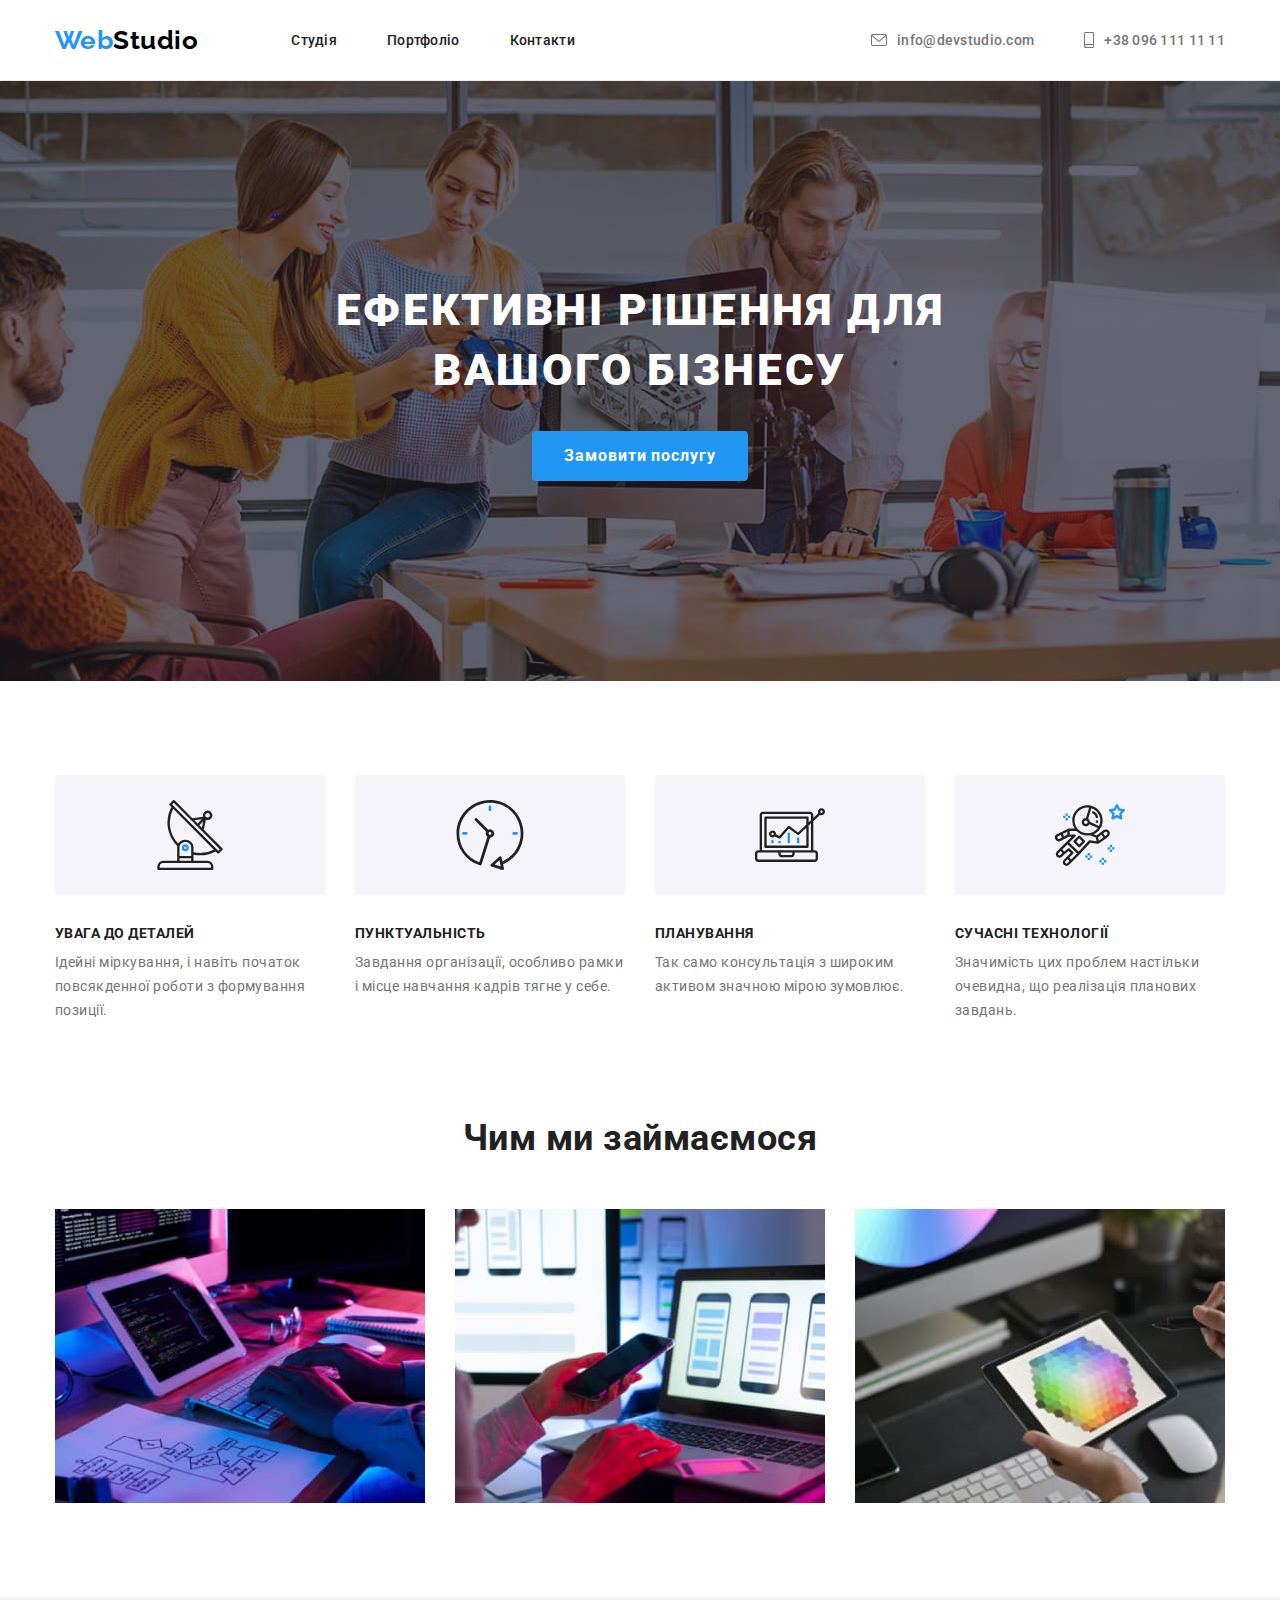
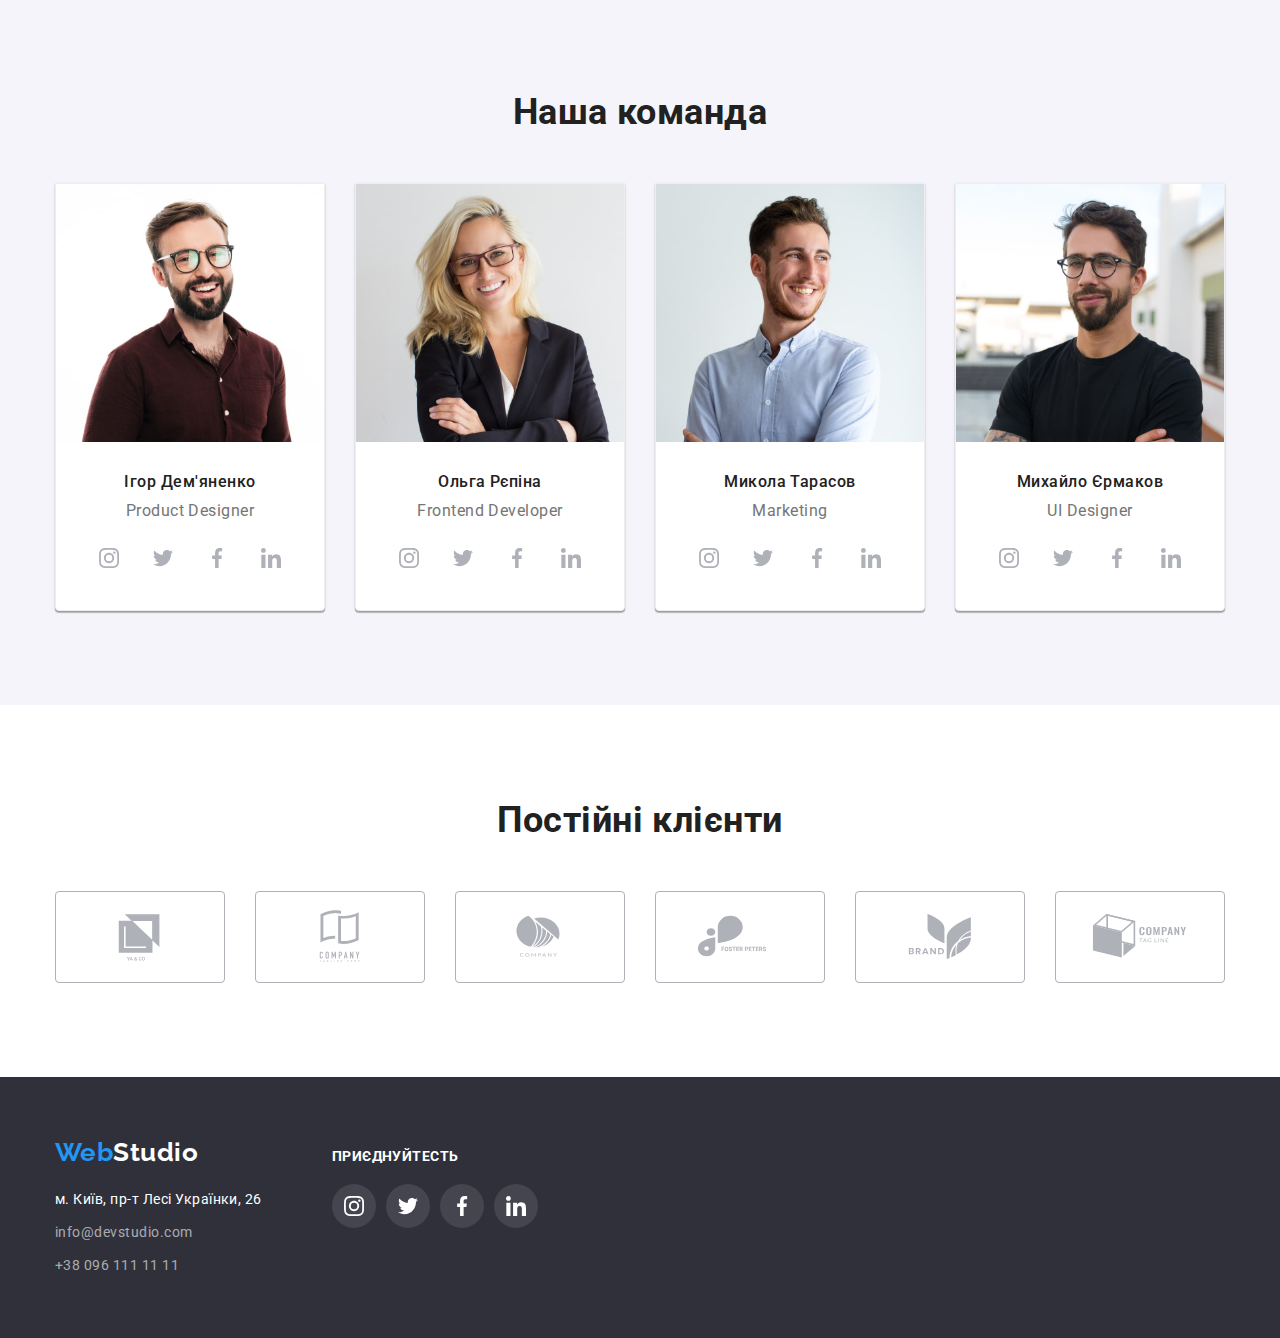
==== commit 6fc75bea: "виправляє зауваження вчителя" ====
--- a/index.html
+++ b/index.html
@@ -39,7 +39,7 @@
           <li class="item">
             <a href="tell:+380961111111">
               <svg class="icon-color" width="10" height="16">
-                <use href="./images/icons.svg#icon-smartphone-1"></use>
+                <use href="./images/icons.svg#icon-smartphone"></use>
               </svg>
               +38 096 111 11 11</a
             >
@@ -64,7 +64,7 @@
           <ul class="advantage-review list">
             <li class="item">
               <div class="picture">
-                <svg width="65.32" height="70">
+                <svg width="70" height="70">
                   <use href="./images/icons.svg#icon-antenna-1"></use>
                 </svg>
               </div>
@@ -74,7 +74,7 @@
 
             <li class="item">
               <div class="picture">
-                <svg width="65.32" height="70">
+                <svg width="70" height="70">
                   <use href="./images/icons.svg#icon-clock-1"></use>
                 </svg>
               </div>
@@ -84,7 +84,7 @@
 
             <li class="item">
               <div class="picture">
-                <svg width="65.32" height="70">
+                <svg width="70" height="70">
                   <use href="./images/icons.svg#icon-diagram-1"></use>
                 </svg>
               </div>
@@ -94,7 +94,7 @@
 
             <li class="item">
               <div class="picture">
-                <svg width="65.32" height="70">
+                <svg width="70" height="70">
                   <use href="./images/icons.svg#icon-astronaut-1"></use>
                 </svg>
               </div>
--- a/css/styles.css
+++ b/css/styles.css
@@ -146,15 +146,18 @@
 
 .icon-color {
   margin-right: 10px;
+  fill: var(--main-text-color);
 }
 
 .contacts a {
+  display: flex;
   color: #757575;
   font-weight: 500;
   font-size: 14px;
   line-height: 1.1428;
   text-decoration: none;
   letter-spacing: 0.02em;
+  align-items: center;
 }
 
 .contacts a:hover,
@@ -235,7 +238,6 @@
 
 .picture {
   display: flex;
-  width: 270px;
   height: 120px;
   background: #f5f4fa;
   border-radius: 4px;
@@ -315,6 +317,11 @@
   justify-content: space-between;
 }
 
+.team-review .item {
+  box-shadow: 0px 1px 3px rgba(0, 0, 0, 0.12), 0px 1px 1px rgba(0, 0, 0, 0.14),
+    0px 2px 1px rgba(0, 0, 0, 0.2);
+}
+
 /*team-review .item {
   flex-basis: calc((100% - 90px) / 4);
 }
@@ -365,7 +372,8 @@
   fill: #afb1b8;
 }
 
-.network-link:hover {
+.network-link:hover,
+.network-link:focus {
   background-color: var(--accent-color);
 }
 
@@ -399,20 +407,21 @@
   align-items: center;
   justify-content: center;
   fill: #afb1b8;
-}
-
-.client-logo {
-  width: 170px;
-  height: 92px;
+
   border: 1px solid #afb1b8;
   border-radius: 4px;
 }
 
-.client-logo:hover {
+.client-logo {
+  height: 92px;
+  flex-basis: calc((100% - 150px) / 6);
+}
+
+.client-link:hover {
   border-color: var(--accent-color);
 }
 
-.client-logo:hover .client-icon {
+.client-link:hover .client-icon {
   fill: var(--accent-color);
 }
 
@@ -502,7 +511,8 @@
   fill: #ffffff;
 }
 
-.company-network-link:hover {
+.company-network-link:hover,
+.company-network-link:focus {
   background-color: var(--accent-color);
 }
 
@@ -551,6 +561,9 @@
 .portfolio-buttons button:active {
   color: #ffffff;
   background-color: var(--accent-color);
+
+  box-shadow: 0px 3px 1px rgba(0, 0, 0, 0.1), 0px 1px 2px rgba(0, 0, 0, 0.08),
+    0px 2px 2px rgba(0, 0, 0, 0.12);
 }
 
 .portfolio-buttons .main {
@@ -567,8 +580,15 @@
   justify-content: space-between;
 }
 
-.portfolio-examples a {
+.example-link {
   text-decoration: none;
+  display: block;
+}
+
+.example-link:hover,
+.example-link:focus {
+  box-shadow: 0px 1px 1px rgba(0, 0, 0, 0.12), 0px 4px 4px rgba(0, 0, 0, 0.06),
+    1px 4px 6px rgba(0, 0, 0, 0.16);
 }
 
 .portfolio-examples .item {
